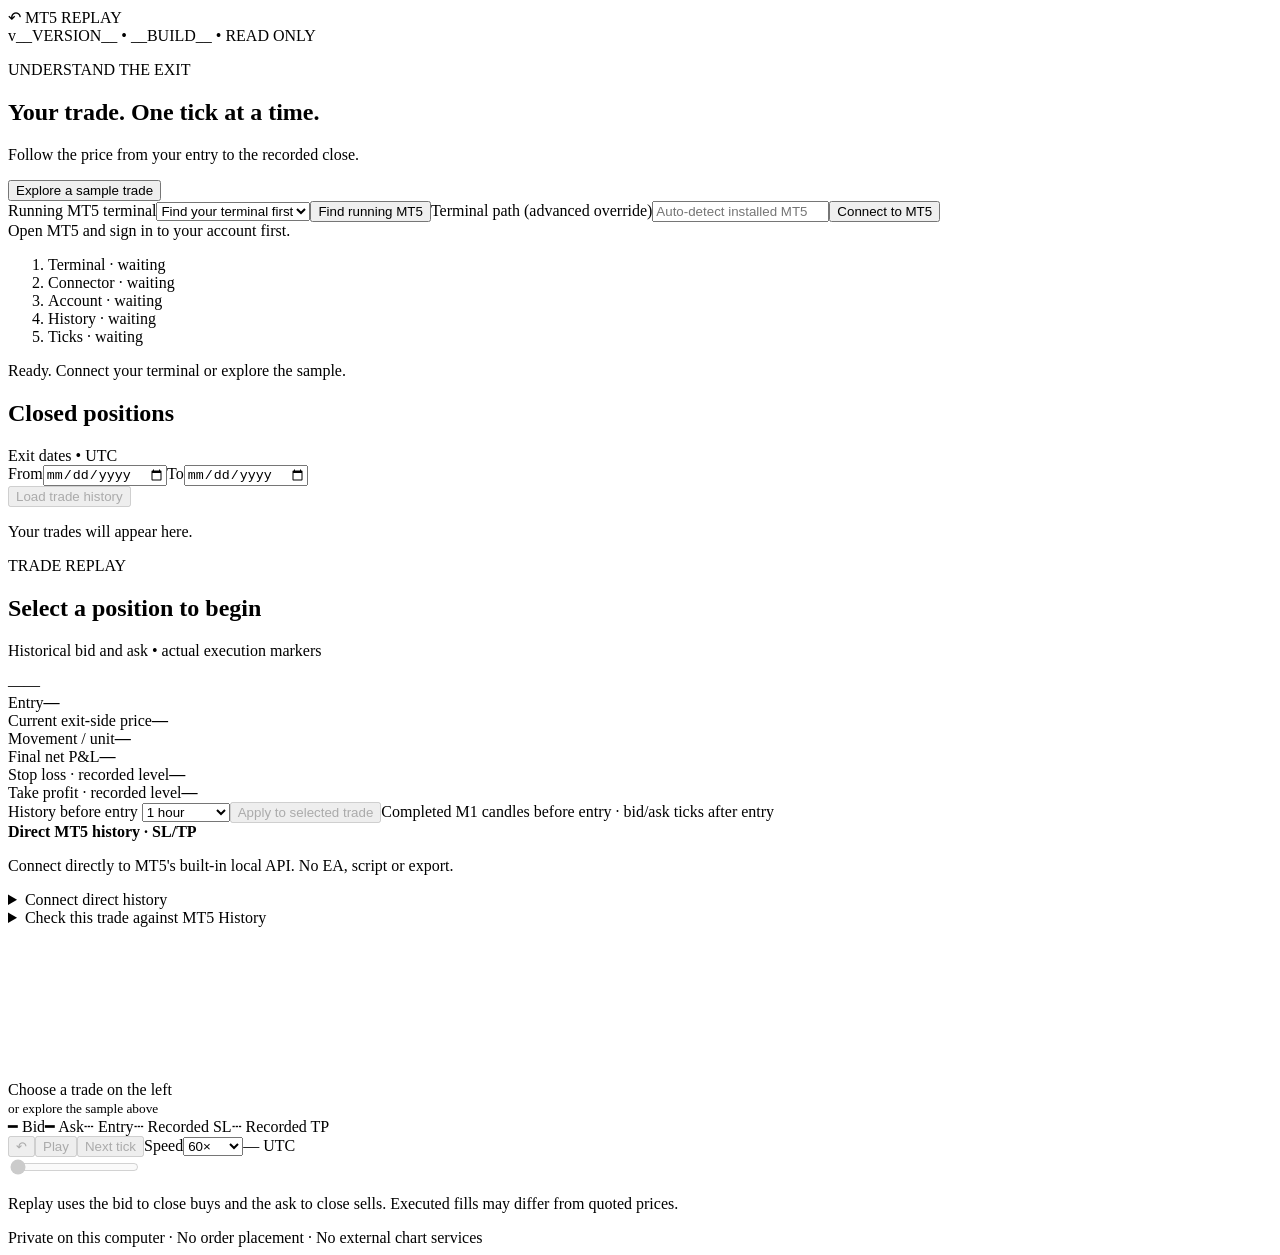
==== outputs/mt5-replay/static/index.html @ b0d13e99 "Add direct MT5 historical SL/TP and pre-entry replay context" ====
<!doctype html>
<html lang="en"><head><meta charset="utf-8"><meta name="viewport" content="width=device-width,initial-scale=1"><meta name="replay-token" content="__TOKEN__"><title>MT5 Replay</title><link rel="stylesheet" href="/style.css"><script defer src="/app.js"></script></head>
<body><script defer src="/connection.js"></script><header><div class="brand">↶ <span>MT5 REPLAY</span></div><span class="tag">v__VERSION__ • __BUILD__ • READ ONLY</span></header>
<main><section class="intro"><div><p class="eyebrow">UNDERSTAND THE EXIT</p><h1>Your trade. One tick at a time.</h1><p>Follow the price from your entry to the recorded close.</p></div><button id="demo">Explore a sample trade</button></section>
<section class="connection"><label>Running MT5 terminal<select id="terminals"><option value="">Find your terminal first</option></select></label><button id="scan">Find running MT5</button><label>Terminal path <span>(advanced override)</span><input id="path" placeholder="Auto-detect installed MT5"></label><button id="connect">Connect to MT5</button><div id="account">Open MT5 and sign in to your account first.</div></section>
<ol class="checks" aria-label="Connection checks"><li id="check-terminal">Terminal · waiting</li><li id="check-connector">Connector · waiting</li><li id="check-account">Account · waiting</li><li id="check-history">History · waiting</li><li id="check-ticks">Ticks · waiting</li></ol><div id="status" role="status" aria-live="polite">Ready. Connect your terminal or explore the sample.</div>
<div class="workspace"><aside><div class="aside-head"><h2>Closed positions</h2><span>Exit dates • UTC</span></div><div class="dates"><label>From<input type="date" id="start"></label><label>To<input type="date" id="end"></label></div><button id="load" disabled>Load trade history</button><p id="count">Your trades will appear here.</p><div id="trades"></div></aside>
<section class="player"><div class="player-head"><div><p class="eyebrow" id="source">TRADE REPLAY</p><h2 id="title">Select a position to begin</h2><p id="details">Historical bid and ask • actual execution markers</p></div><div class="result-header"><span id="result" class="result-badge neutral">—</span><span id="reason" class="tag">—</span></div></div>
<div class="metrics"><div><span>Entry</span><strong id="entry">—</strong></div><div><span>Current exit-side price</span><strong id="price">—</strong></div><div><span>Movement / unit</span><strong id="movement">—</strong></div><div><span>Final net P&amp;L</span><strong id="net">—</strong></div></div>
<div class="levels"><div><span id="sl-source">Stop loss · recorded level</span><strong id="sl-level" class="loss">—</strong></div><div><span id="tp-source">Take profit · recorded level</span><strong id="tp-level" class="gain">—</strong></div></div><div class="context-controls"><label>History before entry <select id="context-minutes"><option value="15">15 minutes</option><option value="30">30 minutes</option><option value="60" selected>1 hour</option><option value="240">4 hours</option></select></label><button id="reload-context" disabled>Apply to selected trade</button><span>Completed M1 candles before entry · bid/ask ticks after entry</span></div><section class="native-import"><strong>Direct MT5 history · SL/TP</strong><p id="levels-status" role="status">Connect directly to MT5's built-in local API. No EA, script or export.</p><details><summary>Connect direct history</summary><p>In the signed-in MT5: Tools → Options → MCP → enable the internal server. Copy its address and API key below. No AI provider subscription is required for this local connection.</p><label>Local MT5 address<input id="native-url" value="http://127.0.0.1:22346/mcp" spellcheck="false"></label><label>MT5 API key<input id="native-key" type="password" autocomplete="off" placeholder="Paste your MT5 MCP API key here"></label><button id="connect-native" disabled>Connect direct history</button><p>The key stays in this server's memory until reconnect or restart. It is sent only to the local MT5 endpoint. The app requests account and history data only.</p></details></section><details id="verification"><summary>Check this trade against MT5 History</summary><button id="verify" disabled>Read execution records again</button><p id="verify-note">Select a real trade to check its imported values.</p><div id="verify-records"></div></details><div class="chart-wrap"><canvas id="chart" aria-label="Historical bid and ask price replay"></canvas><div id="empty">Choose a trade on the left<br><small>or explore the sample above</small></div></div>
<div class="legend"><span class="bid">━ Bid</span><span class="ask">━ Ask</span><span>┄ Entry</span><span class="loss">┄ Recorded SL</span><span class="gain">┄ Recorded TP</span></div>
<div class="transport"><button id="reset" disabled aria-label="Restart">↶</button><button id="play" disabled>Play</button><button id="step" disabled>Next tick</button><label>Speed<select id="speed"><option value="1">1×</option><option value="10">10×</option><option value="60" selected>60×</option><option value="300">300×</option><option value="3600">3600×</option></select></label><span id="time">— UTC</span></div>
<input id="timeline" type="range" min="0" max="1000" value="0" disabled aria-label="Replay timeline"><p id="warning">Replay uses the bid to close buys and the ask to close sells. Executed fills may differ from quoted prices.</p>
</section></div></main><footer>Private on this computer · No order placement · No external chart services</footer></body></html>
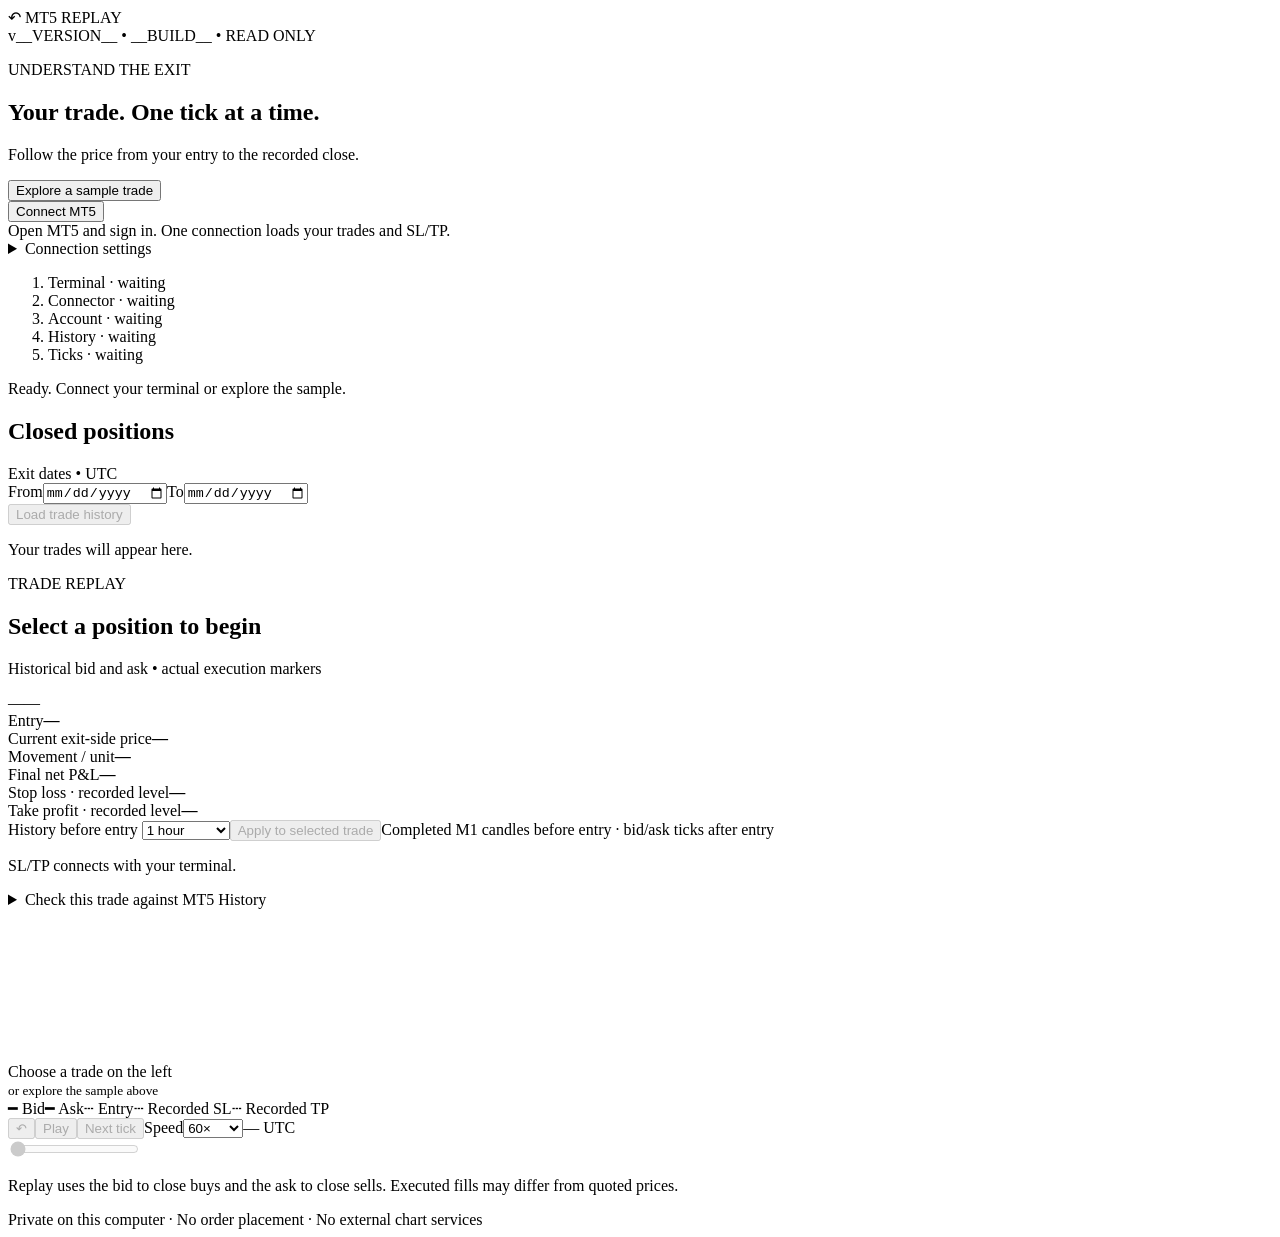
==== commit 68140ad7: "Simplify MT5 connection and securely remember API key" ====
--- a/outputs/mt5-replay/static/index.html
+++ b/outputs/mt5-replay/static/index.html
@@ -2,12 +2,12 @@
 <html lang="en"><head><meta charset="utf-8"><meta name="viewport" content="width=device-width,initial-scale=1"><meta name="replay-token" content="__TOKEN__"><title>MT5 Replay</title><link rel="stylesheet" href="/style.css"><script defer src="/app.js"></script></head>
 <body><script defer src="/connection.js"></script><header><div class="brand">↶ <span>MT5 REPLAY</span></div><span class="tag">v__VERSION__ • __BUILD__ • READ ONLY</span></header>
 <main><section class="intro"><div><p class="eyebrow">UNDERSTAND THE EXIT</p><h1>Your trade. One tick at a time.</h1><p>Follow the price from your entry to the recorded close.</p></div><button id="demo">Explore a sample trade</button></section>
-<section class="connection"><label>Running MT5 terminal<select id="terminals"><option value="">Find your terminal first</option></select></label><button id="scan">Find running MT5</button><label>Terminal path <span>(advanced override)</span><input id="path" placeholder="Auto-detect installed MT5"></label><button id="connect">Connect to MT5</button><div id="account">Open MT5 and sign in to your account first.</div></section>
+<section class="connection"><button id="connect">Connect MT5</button><div id="account">Open MT5 and sign in. One connection loads your trades and SL/TP.</div><details id="connection-settings"><summary>Connection settings</summary><p>First use: paste the API key from MT5 → Tools → Options → MCP. The app saves it locally using encryption tied to your Windows account.</p><label>MT5 API key<input id="native-key" type="password" autocomplete="off" placeholder="Paste your MT5 API key once"></label><p id="key-state">The API key is saved with Windows encryption after a successful connection.</p><button id="forget-key" disabled>Forget saved key</button><label>Local MT5 address<input id="native-url" value="http://127.0.0.1:22346/mcp" spellcheck="false"></label><label>Running terminal <span>(only needed with multiple installations)</span><select id="terminals"><option value="">Automatically find running MT5</option></select></label><label>Terminal path <span>(advanced override)</span><input id="path" placeholder="Auto-detect running MT5"></label></details></section>
 <ol class="checks" aria-label="Connection checks"><li id="check-terminal">Terminal · waiting</li><li id="check-connector">Connector · waiting</li><li id="check-account">Account · waiting</li><li id="check-history">History · waiting</li><li id="check-ticks">Ticks · waiting</li></ol><div id="status" role="status" aria-live="polite">Ready. Connect your terminal or explore the sample.</div>
 <div class="workspace"><aside><div class="aside-head"><h2>Closed positions</h2><span>Exit dates • UTC</span></div><div class="dates"><label>From<input type="date" id="start"></label><label>To<input type="date" id="end"></label></div><button id="load" disabled>Load trade history</button><p id="count">Your trades will appear here.</p><div id="trades"></div></aside>
 <section class="player"><div class="player-head"><div><p class="eyebrow" id="source">TRADE REPLAY</p><h2 id="title">Select a position to begin</h2><p id="details">Historical bid and ask • actual execution markers</p></div><div class="result-header"><span id="result" class="result-badge neutral">—</span><span id="reason" class="tag">—</span></div></div>
 <div class="metrics"><div><span>Entry</span><strong id="entry">—</strong></div><div><span>Current exit-side price</span><strong id="price">—</strong></div><div><span>Movement / unit</span><strong id="movement">—</strong></div><div><span>Final net P&amp;L</span><strong id="net">—</strong></div></div>
-<div class="levels"><div><span id="sl-source">Stop loss · recorded level</span><strong id="sl-level" class="loss">—</strong></div><div><span id="tp-source">Take profit · recorded level</span><strong id="tp-level" class="gain">—</strong></div></div><div class="context-controls"><label>History before entry <select id="context-minutes"><option value="15">15 minutes</option><option value="30">30 minutes</option><option value="60" selected>1 hour</option><option value="240">4 hours</option></select></label><button id="reload-context" disabled>Apply to selected trade</button><span>Completed M1 candles before entry · bid/ask ticks after entry</span></div><section class="native-import"><strong>Direct MT5 history · SL/TP</strong><p id="levels-status" role="status">Connect directly to MT5's built-in local API. No EA, script or export.</p><details><summary>Connect direct history</summary><p>In the signed-in MT5: Tools → Options → MCP → enable the internal server. Copy its address and API key below. No AI provider subscription is required for this local connection.</p><label>Local MT5 address<input id="native-url" value="http://127.0.0.1:22346/mcp" spellcheck="false"></label><label>MT5 API key<input id="native-key" type="password" autocomplete="off" placeholder="Paste your MT5 MCP API key here"></label><button id="connect-native" disabled>Connect direct history</button><p>The key stays in this server's memory until reconnect or restart. It is sent only to the local MT5 endpoint. The app requests account and history data only.</p></details></section><details id="verification"><summary>Check this trade against MT5 History</summary><button id="verify" disabled>Read execution records again</button><p id="verify-note">Select a real trade to check its imported values.</p><div id="verify-records"></div></details><div class="chart-wrap"><canvas id="chart" aria-label="Historical bid and ask price replay"></canvas><div id="empty">Choose a trade on the left<br><small>or explore the sample above</small></div></div>
+<div class="levels"><div><span id="sl-source">Stop loss · recorded level</span><strong id="sl-level" class="loss">—</strong></div><div><span id="tp-source">Take profit · recorded level</span><strong id="tp-level" class="gain">—</strong></div></div><div class="context-controls"><label>History before entry <select id="context-minutes"><option value="15">15 minutes</option><option value="30">30 minutes</option><option value="60" selected>1 hour</option><option value="240">4 hours</option></select></label><button id="reload-context" disabled>Apply to selected trade</button><span>Completed M1 candles before entry · bid/ask ticks after entry</span></div><div class="native-import"><p id="levels-status" role="status">SL/TP connects with your terminal.</p></div><details id="verification"><summary>Check this trade against MT5 History</summary><button id="verify" disabled>Read execution records again</button><p id="verify-note">Select a real trade to check its imported values.</p><div id="verify-records"></div></details><div class="chart-wrap"><canvas id="chart" aria-label="Historical bid and ask price replay"></canvas><div id="empty">Choose a trade on the left<br><small>or explore the sample above</small></div></div>
 <div class="legend"><span class="bid">━ Bid</span><span class="ask">━ Ask</span><span>┄ Entry</span><span class="loss">┄ Recorded SL</span><span class="gain">┄ Recorded TP</span></div>
 <div class="transport"><button id="reset" disabled aria-label="Restart">↶</button><button id="play" disabled>Play</button><button id="step" disabled>Next tick</button><label>Speed<select id="speed"><option value="1">1×</option><option value="10">10×</option><option value="60" selected>60×</option><option value="300">300×</option><option value="3600">3600×</option></select></label><span id="time">— UTC</span></div>
 <input id="timeline" type="range" min="0" max="1000" value="0" disabled aria-label="Replay timeline"><p id="warning">Replay uses the bid to close buys and the ask to close sells. Executed fills may differ from quoted prices.</p>
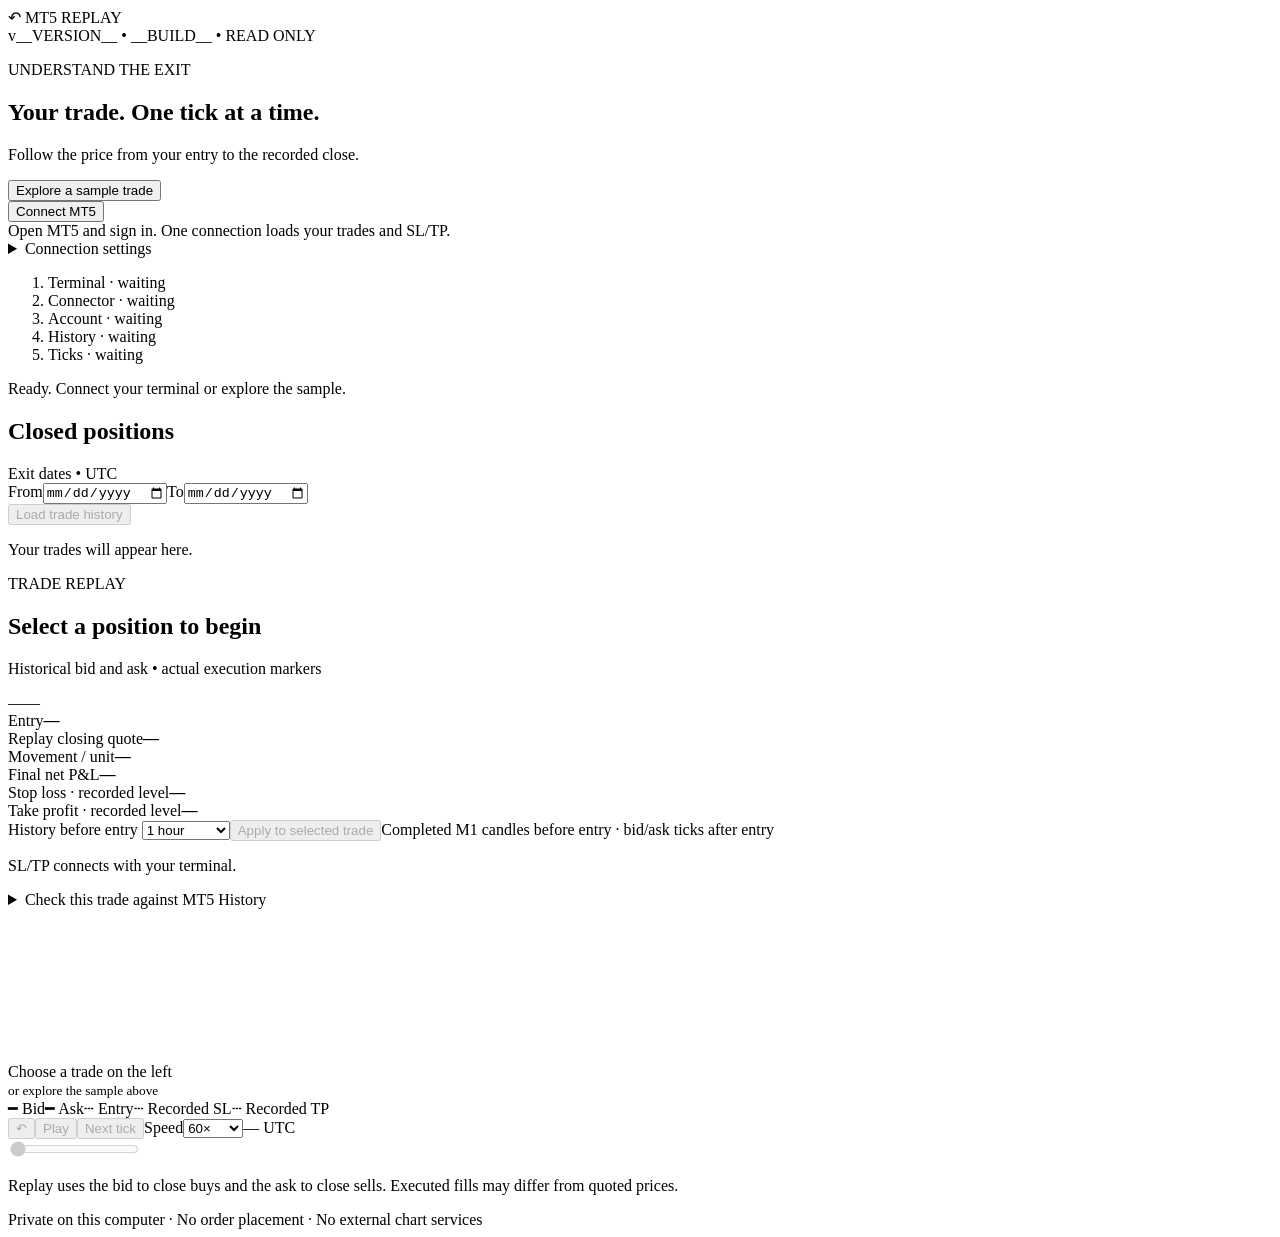
==== commit 63178442: "Expand replay context and improve chart time and quote display" ====
--- a/outputs/mt5-replay/static/index.html
+++ b/outputs/mt5-replay/static/index.html
@@ -6,8 +6,8 @@
 <ol class="checks" aria-label="Connection checks"><li id="check-terminal">Terminal · waiting</li><li id="check-connector">Connector · waiting</li><li id="check-account">Account · waiting</li><li id="check-history">History · waiting</li><li id="check-ticks">Ticks · waiting</li></ol><div id="status" role="status" aria-live="polite">Ready. Connect your terminal or explore the sample.</div>
 <div class="workspace"><aside><div class="aside-head"><h2>Closed positions</h2><span>Exit dates • UTC</span></div><div class="dates"><label>From<input type="date" id="start"></label><label>To<input type="date" id="end"></label></div><button id="load" disabled>Load trade history</button><p id="count">Your trades will appear here.</p><div id="trades"></div></aside>
 <section class="player"><div class="player-head"><div><p class="eyebrow" id="source">TRADE REPLAY</p><h2 id="title">Select a position to begin</h2><p id="details">Historical bid and ask • actual execution markers</p></div><div class="result-header"><span id="result" class="result-badge neutral">—</span><span id="reason" class="tag">—</span></div></div>
-<div class="metrics"><div><span>Entry</span><strong id="entry">—</strong></div><div><span>Current exit-side price</span><strong id="price">—</strong></div><div><span>Movement / unit</span><strong id="movement">—</strong></div><div><span>Final net P&amp;L</span><strong id="net">—</strong></div></div>
-<div class="levels"><div><span id="sl-source">Stop loss · recorded level</span><strong id="sl-level" class="loss">—</strong></div><div><span id="tp-source">Take profit · recorded level</span><strong id="tp-level" class="gain">—</strong></div></div><div class="context-controls"><label>History before entry <select id="context-minutes"><option value="15">15 minutes</option><option value="30">30 minutes</option><option value="60" selected>1 hour</option><option value="240">4 hours</option></select></label><button id="reload-context" disabled>Apply to selected trade</button><span>Completed M1 candles before entry · bid/ask ticks after entry</span></div><div class="native-import"><p id="levels-status" role="status">SL/TP connects with your terminal.</p></div><details id="verification"><summary>Check this trade against MT5 History</summary><button id="verify" disabled>Read execution records again</button><p id="verify-note">Select a real trade to check its imported values.</p><div id="verify-records"></div></details><div class="chart-wrap"><canvas id="chart" aria-label="Historical bid and ask price replay"></canvas><div id="empty">Choose a trade on the left<br><small>or explore the sample above</small></div></div>
+<div class="metrics"><div><span>Entry</span><strong id="entry">—</strong></div><div><span>Replay closing quote</span><strong id="price">—</strong><small id="quote-time"></small><button id="first-quote" hidden>Jump to first quote</button></div><div><span>Movement / unit</span><strong id="movement">—</strong></div><div><span>Final net P&amp;L</span><strong id="net">—</strong></div></div>
+<div class="levels"><div><span id="sl-source">Stop loss · recorded level</span><strong id="sl-level" class="loss">—</strong></div><div><span id="tp-source">Take profit · recorded level</span><strong id="tp-level" class="gain">—</strong></div></div><div class="context-controls"><label>History before entry <select id="context-minutes"><option value="15">15 minutes</option><option value="30">30 minutes</option><option value="60" selected>1 hour</option><option value="240">4 hours</option><option value="480">8 hours</option><option value="720">12 hours</option><option value="1440">1 day</option><option value="4320">3 days</option><option value="10080">1 week</option></select></label><button id="reload-context" disabled>Apply to selected trade</button><span>Completed M1 candles before entry · bid/ask ticks after entry</span></div><div class="native-import"><p id="levels-status" role="status">SL/TP connects with your terminal.</p></div><details id="verification"><summary>Check this trade against MT5 History</summary><button id="verify" disabled>Read execution records again</button><p id="verify-note">Select a real trade to check its imported values.</p><div id="verify-records"></div></details><div class="chart-wrap"><canvas id="chart" aria-label="Historical bid and ask price replay"></canvas><div id="empty">Choose a trade on the left<br><small>or explore the sample above</small></div></div>
 <div class="legend"><span class="bid">━ Bid</span><span class="ask">━ Ask</span><span>┄ Entry</span><span class="loss">┄ Recorded SL</span><span class="gain">┄ Recorded TP</span></div>
 <div class="transport"><button id="reset" disabled aria-label="Restart">↶</button><button id="play" disabled>Play</button><button id="step" disabled>Next tick</button><label>Speed<select id="speed"><option value="1">1×</option><option value="10">10×</option><option value="60" selected>60×</option><option value="300">300×</option><option value="3600">3600×</option></select></label><span id="time">— UTC</span></div>
 <input id="timeline" type="range" min="0" max="1000" value="0" disabled aria-label="Replay timeline"><p id="warning">Replay uses the bid to close buys and the ask to close sells. Executed fills may differ from quoted prices.</p>
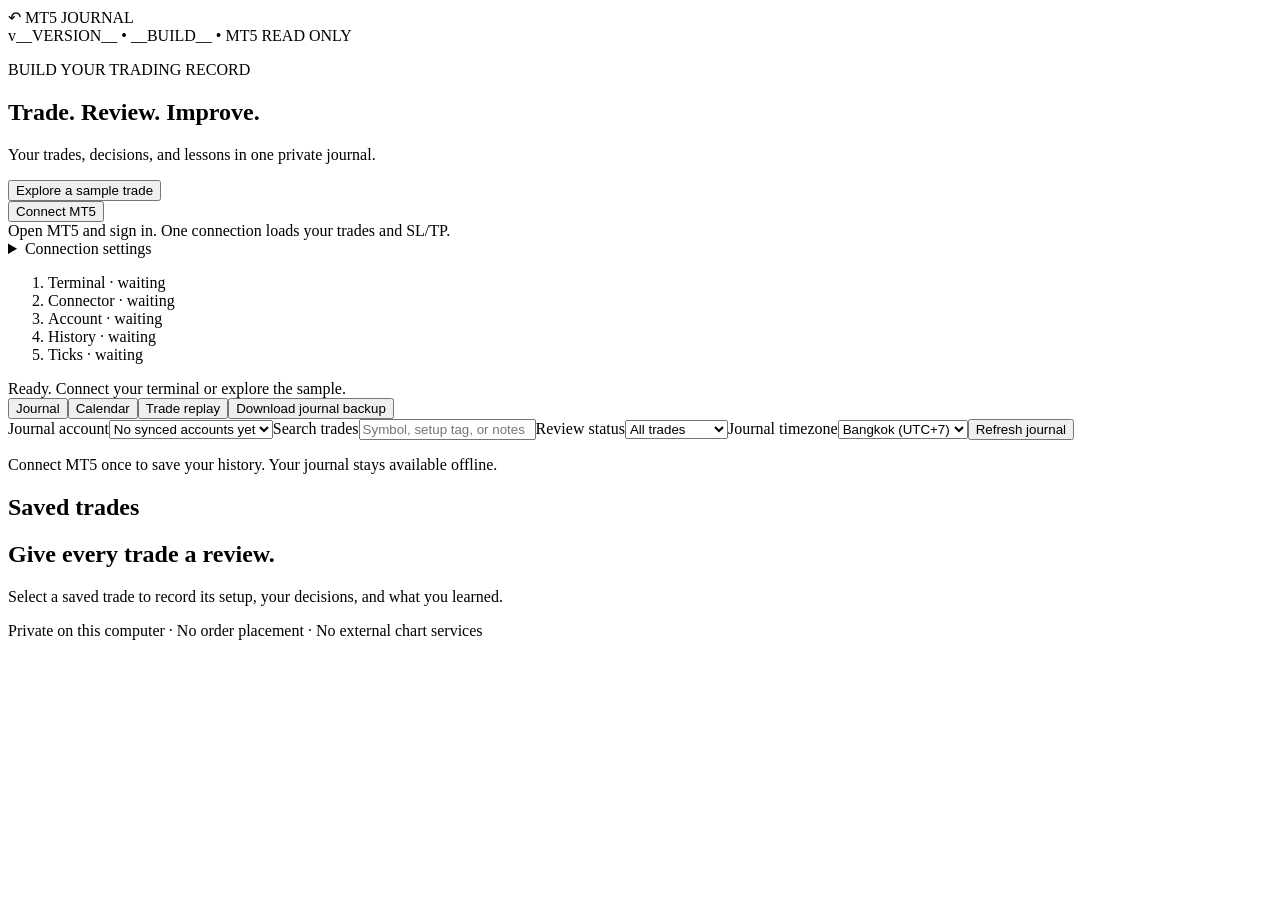
==== commit 55e32c6b: "Add persistent trading journal, reviews, screenshots, and calendar" ====
--- a/outputs/mt5-replay/static/index.html
+++ b/outputs/mt5-replay/static/index.html
@@ -1,10 +1,15 @@
 <!doctype html>
-<html lang="en"><head><meta charset="utf-8"><meta name="viewport" content="width=device-width,initial-scale=1"><meta name="replay-token" content="__TOKEN__"><title>MT5 Replay</title><link rel="stylesheet" href="/style.css"><script defer src="/app.js"></script></head>
-<body><script defer src="/connection.js"></script><header><div class="brand">↶ <span>MT5 REPLAY</span></div><span class="tag">v__VERSION__ • __BUILD__ • READ ONLY</span></header>
-<main><section class="intro"><div><p class="eyebrow">UNDERSTAND THE EXIT</p><h1>Your trade. One tick at a time.</h1><p>Follow the price from your entry to the recorded close.</p></div><button id="demo">Explore a sample trade</button></section>
+<html lang="en"><head><meta charset="utf-8"><meta name="viewport" content="width=device-width,initial-scale=1"><meta name="replay-token" content="__TOKEN__"><title>MT5 Trading Journal</title><link rel="stylesheet" href="/style.css"><link rel="stylesheet" href="/journal.css"><script defer src="/app.js"></script></head>
+<body><script defer src="/connection.js"></script><script defer src="/journal.js"></script><header><div class="brand">↶ <span>MT5 JOURNAL</span></div><span class="tag">v__VERSION__ • __BUILD__ • MT5 READ ONLY</span></header>
+<main><section class="intro"><div><p class="eyebrow">BUILD YOUR TRADING RECORD</p><h1>Trade. Review. Improve.</h1><p>Your trades, decisions, and lessons in one private journal.</p></div><button id="demo">Explore a sample trade</button></section>
 <section class="connection"><button id="connect">Connect MT5</button><div id="account">Open MT5 and sign in. One connection loads your trades and SL/TP.</div><details id="connection-settings"><summary>Connection settings</summary><p>First use: paste the API key from MT5 → Tools → Options → MCP. The app saves it locally using encryption tied to your Windows account.</p><label>MT5 API key<input id="native-key" type="password" autocomplete="off" placeholder="Paste your MT5 API key once"></label><p id="key-state">The API key is saved with Windows encryption after a successful connection.</p><button id="forget-key" disabled>Forget saved key</button><label>Local MT5 address<input id="native-url" value="http://127.0.0.1:22346/mcp" spellcheck="false"></label><label>Running terminal <span>(only needed with multiple installations)</span><select id="terminals"><option value="">Automatically find running MT5</option></select></label><label>Terminal path <span>(advanced override)</span><input id="path" placeholder="Auto-detect running MT5"></label></details></section>
 <ol class="checks" aria-label="Connection checks"><li id="check-terminal">Terminal · waiting</li><li id="check-connector">Connector · waiting</li><li id="check-account">Account · waiting</li><li id="check-history">History · waiting</li><li id="check-ticks">Ticks · waiting</li></ol><div id="status" role="status" aria-live="polite">Ready. Connect your terminal or explore the sample.</div>
-<div class="workspace"><aside><div class="aside-head"><h2>Closed positions</h2><span>Exit dates • UTC</span></div><div class="dates"><label>From<input type="date" id="start"></label><label>To<input type="date" id="end"></label></div><button id="load" disabled>Load trade history</button><p id="count">Your trades will appear here.</p><div id="trades"></div></aside>
+<nav class="journal-nav" aria-label="Journal views"><button id="nav-journal" class="selected">Journal</button><button id="nav-calendar">Calendar</button><button id="nav-replay">Trade replay</button><button id="journal-backup">Download journal backup</button></nav>
+<section id="journal-pane"><div class="journal-toolbar"><label>Journal account<select id="journal-account"><option value="">No synced accounts yet</option></select></label><label>Search trades<input id="journal-search" placeholder="Symbol, setup tag, or notes"></label><label>Review status<select id="journal-filter"><option value="all">All trades</option><option value="unreviewed">Needs review</option><option value="reviewed">Reviewed</option></select></label><label>Journal timezone<select id="journal-timezone"><option value="Asia/Bangkok">Bangkok (UTC+7)</option><option value="UTC">UTC</option></select></label><button id="journal-refresh">Refresh journal</button></div><p id="journal-context">Connect MT5 once to save your history. Your journal stays available offline.</p>
+<div id="journal-stats" class="journal-stats"></div>
+<section id="calendar-panel" hidden><div class="calendar-toolbar"><button id="month-prev" aria-label="Previous month">←</button><h2 id="calendar-title"></h2><button id="month-next" aria-label="Next month">→</button><button id="month-today">This month</button><button id="clear-day" hidden>Clear day filter</button></div><div class="calendar-weekdays"><span>Mon</span><span>Tue</span><span>Wed</span><span>Thu</span><span>Fri</span><span>Sat</span><span>Sun</span></div><div id="journal-calendar" class="journal-calendar"></div></section>
+<div class="journal-grid"><section class="journal-trade-list"><h2 id="journal-list-title">Saved trades</h2><div id="journal-trades"></div></section><section class="journal-editor"><div id="journal-empty"><h2>Give every trade a review.</h2><p>Select a saved trade to record its setup, your decisions, and what you learned.</p></div><form id="journal-form" hidden><div class="journal-entry-heading"><div><p class="eyebrow">TRADE REVIEW</p><h2 id="journal-title"></h2><p id="journal-trade-details"></p></div><strong id="journal-pnl"></strong></div><p id="journal-trade-levels"></p><button type="button" id="journal-replay">Replay this trade</button><label>Setup tags<input id="journal-tags" placeholder="breakout, London session, trend continuation" maxlength="500"></label><label>Trade notes<textarea id="journal-notes" rows="6" maxlength="20000" placeholder="Why did you enter? What happened? What did you do well or miss?"></textarea></label><label>Lesson for next time<textarea id="journal-lesson" rows="3" maxlength="4000" placeholder="One specific action to repeat or change."></textarea></label><div class="review-controls"><label>Process rating<select id="journal-rating"><option value="0">Not rated</option><option value="1">1 — Poor</option><option value="2">2 — Needs work</option><option value="3">3 — Acceptable</option><option value="4">4 — Good</option><option value="5">5 — Excellent</option></select></label><label class="check-label"><input id="journal-reviewed" type="checkbox"> Review completed</label></div><fieldset><legend>Review checklist</legend><label class="check-label"><input id="review-planned" type="checkbox"> Followed my setup and plan</label><label class="check-label"><input id="review-risk" type="checkbox"> Respected my risk rules</label><label class="check-label"><input id="review-entry" type="checkbox"> Entry followed my criteria</label><label class="check-label"><input id="review-exit" type="checkbox"> Exit followed my rules</label></fieldset><div class="journal-save-row"><button type="submit" id="journal-save">Save review</button><span id="journal-save-status" role="status"></span></div><section class="screenshots"><h3>Screenshots</h3><label class="upload-label">Attach screenshot<input id="journal-upload" type="file" accept="image/png,image/jpeg,image/webp"></label><button type="button" id="journal-capture">Capture current replay chart</button><p>PNG, JPEG or WebP · up to 3 MB each · 8 per trade</p><div id="journal-images"></div></section></form></section></div></section>
+<div class="workspace" id="replay-pane" hidden><aside><div class="aside-head"><h2>Closed positions</h2><span>Exit dates • UTC</span></div><div class="dates"><label>From<input type="date" id="start"></label><label>To<input type="date" id="end"></label></div><button id="load" disabled>Load trade history</button><p id="count">Your trades will appear here.</p><div id="trades"></div></aside>
 <section class="player"><div class="player-head"><div><p class="eyebrow" id="source">TRADE REPLAY</p><h2 id="title">Select a position to begin</h2><p id="details">Historical bid and ask • actual execution markers</p></div><div class="result-header"><span id="result" class="result-badge neutral">—</span><span id="reason" class="tag">—</span></div></div>
 <div class="metrics"><div><span>Entry</span><strong id="entry">—</strong></div><div><span>Replay closing quote</span><strong id="price">—</strong><small id="quote-time"></small><button id="first-quote" hidden>Jump to first quote</button></div><div><span>Movement / unit</span><strong id="movement">—</strong></div><div><span>Final net P&amp;L</span><strong id="net">—</strong></div></div>
 <div class="levels"><div><span id="sl-source">Stop loss · recorded level</span><strong id="sl-level" class="loss">—</strong></div><div><span id="tp-source">Take profit · recorded level</span><strong id="tp-level" class="gain">—</strong></div></div><div class="context-controls"><label>History before entry <select id="context-minutes"><option value="15">15 minutes</option><option value="30">30 minutes</option><option value="60" selected>1 hour</option><option value="240">4 hours</option><option value="480">8 hours</option><option value="720">12 hours</option><option value="1440">1 day</option><option value="4320">3 days</option><option value="10080">1 week</option></select></label><button id="reload-context" disabled>Apply to selected trade</button><span>Completed M1 candles before entry · bid/ask ticks after entry</span></div><div class="native-import"><p id="levels-status" role="status">SL/TP connects with your terminal.</p></div><details id="verification"><summary>Check this trade against MT5 History</summary><button id="verify" disabled>Read execution records again</button><p id="verify-note">Select a real trade to check its imported values.</p><div id="verify-records"></div></details><div class="chart-wrap"><canvas id="chart" aria-label="Historical bid and ask price replay"></canvas><div id="empty">Choose a trade on the left<br><small>or explore the sample above</small></div></div>
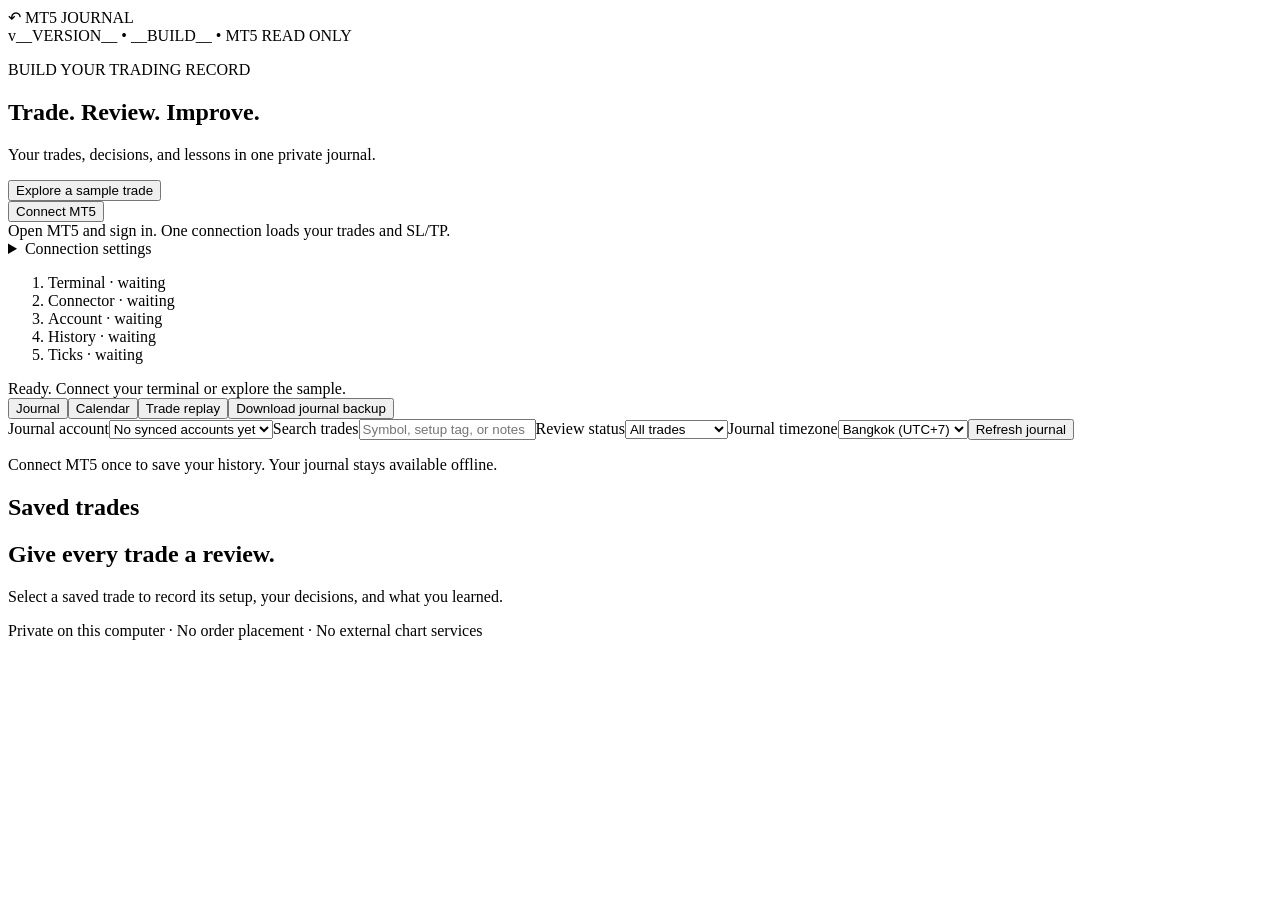
==== commit 152dbd63: "Embed replay in journal reviews and connect automatically" ====
--- a/outputs/mt5-replay/static/index.html
+++ b/outputs/mt5-replay/static/index.html
@@ -8,7 +8,7 @@
 <section id="journal-pane"><div class="journal-toolbar"><label>Journal account<select id="journal-account"><option value="">No synced accounts yet</option></select></label><label>Search trades<input id="journal-search" placeholder="Symbol, setup tag, or notes"></label><label>Review status<select id="journal-filter"><option value="all">All trades</option><option value="unreviewed">Needs review</option><option value="reviewed">Reviewed</option></select></label><label>Journal timezone<select id="journal-timezone"><option value="Asia/Bangkok">Bangkok (UTC+7)</option><option value="UTC">UTC</option></select></label><button id="journal-refresh">Refresh journal</button></div><p id="journal-context">Connect MT5 once to save your history. Your journal stays available offline.</p>
 <div id="journal-stats" class="journal-stats"></div>
 <section id="calendar-panel" hidden><div class="calendar-toolbar"><button id="month-prev" aria-label="Previous month">←</button><h2 id="calendar-title"></h2><button id="month-next" aria-label="Next month">→</button><button id="month-today">This month</button><button id="clear-day" hidden>Clear day filter</button></div><div class="calendar-weekdays"><span>Mon</span><span>Tue</span><span>Wed</span><span>Thu</span><span>Fri</span><span>Sat</span><span>Sun</span></div><div id="journal-calendar" class="journal-calendar"></div></section>
-<div class="journal-grid"><section class="journal-trade-list"><h2 id="journal-list-title">Saved trades</h2><div id="journal-trades"></div></section><section class="journal-editor"><div id="journal-empty"><h2>Give every trade a review.</h2><p>Select a saved trade to record its setup, your decisions, and what you learned.</p></div><form id="journal-form" hidden><div class="journal-entry-heading"><div><p class="eyebrow">TRADE REVIEW</p><h2 id="journal-title"></h2><p id="journal-trade-details"></p></div><strong id="journal-pnl"></strong></div><p id="journal-trade-levels"></p><button type="button" id="journal-replay">Replay this trade</button><label>Setup tags<input id="journal-tags" placeholder="breakout, London session, trend continuation" maxlength="500"></label><label>Trade notes<textarea id="journal-notes" rows="6" maxlength="20000" placeholder="Why did you enter? What happened? What did you do well or miss?"></textarea></label><label>Lesson for next time<textarea id="journal-lesson" rows="3" maxlength="4000" placeholder="One specific action to repeat or change."></textarea></label><div class="review-controls"><label>Process rating<select id="journal-rating"><option value="0">Not rated</option><option value="1">1 — Poor</option><option value="2">2 — Needs work</option><option value="3">3 — Acceptable</option><option value="4">4 — Good</option><option value="5">5 — Excellent</option></select></label><label class="check-label"><input id="journal-reviewed" type="checkbox"> Review completed</label></div><fieldset><legend>Review checklist</legend><label class="check-label"><input id="review-planned" type="checkbox"> Followed my setup and plan</label><label class="check-label"><input id="review-risk" type="checkbox"> Respected my risk rules</label><label class="check-label"><input id="review-entry" type="checkbox"> Entry followed my criteria</label><label class="check-label"><input id="review-exit" type="checkbox"> Exit followed my rules</label></fieldset><div class="journal-save-row"><button type="submit" id="journal-save">Save review</button><span id="journal-save-status" role="status"></span></div><section class="screenshots"><h3>Screenshots</h3><label class="upload-label">Attach screenshot<input id="journal-upload" type="file" accept="image/png,image/jpeg,image/webp"></label><button type="button" id="journal-capture">Capture current replay chart</button><p>PNG, JPEG or WebP · up to 3 MB each · 8 per trade</p><div id="journal-images"></div></section></form></section></div></section>
+<div class="journal-grid"><section class="journal-trade-list"><h2 id="journal-list-title">Saved trades</h2><div id="journal-trades"></div></section><section class="journal-editor"><div id="journal-empty"><h2>Give every trade a review.</h2><p>Select a saved trade to record its setup, your decisions, and what you learned.</p></div><form id="journal-form" hidden><div class="journal-entry-heading"><div><p class="eyebrow">TRADE REVIEW</p><h2 id="journal-title"></h2><p id="journal-trade-details"></p></div><strong id="journal-pnl"></strong></div><p id="journal-trade-levels"></p><button type="button" id="journal-replay" aria-expanded="false" aria-controls="journal-inline-replay">Show replay here</button><p id="journal-replay-status" role="status"></p><div id="journal-inline-replay" hidden></div><label>Setup tags<input id="journal-tags" placeholder="breakout, London session, trend continuation" maxlength="500"></label><label>Trade notes<textarea id="journal-notes" rows="6" maxlength="20000" placeholder="Why did you enter? What happened? What did you do well or miss?"></textarea></label><label>Lesson for next time<textarea id="journal-lesson" rows="3" maxlength="4000" placeholder="One specific action to repeat or change."></textarea></label><div class="review-controls"><label>Process rating<select id="journal-rating"><option value="0">Not rated</option><option value="1">1 — Poor</option><option value="2">2 — Needs work</option><option value="3">3 — Acceptable</option><option value="4">4 — Good</option><option value="5">5 — Excellent</option></select></label><label class="check-label"><input id="journal-reviewed" type="checkbox"> Review completed</label></div><fieldset><legend>Review checklist</legend><label class="check-label"><input id="review-planned" type="checkbox"> Followed my setup and plan</label><label class="check-label"><input id="review-risk" type="checkbox"> Respected my risk rules</label><label class="check-label"><input id="review-entry" type="checkbox"> Entry followed my criteria</label><label class="check-label"><input id="review-exit" type="checkbox"> Exit followed my rules</label></fieldset><div class="journal-save-row"><button type="submit" id="journal-save">Save review</button><span id="journal-save-status" role="status"></span></div><section class="screenshots"><h3>Screenshots</h3><label class="upload-label">Attach screenshot<input id="journal-upload" type="file" accept="image/png,image/jpeg,image/webp"></label><button type="button" id="journal-capture">Capture current replay chart</button><p>PNG, JPEG or WebP · up to 3 MB each · 8 per trade</p><div id="journal-images"></div></section></form></section></div></section>
 <div class="workspace" id="replay-pane" hidden><aside><div class="aside-head"><h2>Closed positions</h2><span>Exit dates • UTC</span></div><div class="dates"><label>From<input type="date" id="start"></label><label>To<input type="date" id="end"></label></div><button id="load" disabled>Load trade history</button><p id="count">Your trades will appear here.</p><div id="trades"></div></aside>
 <section class="player"><div class="player-head"><div><p class="eyebrow" id="source">TRADE REPLAY</p><h2 id="title">Select a position to begin</h2><p id="details">Historical bid and ask • actual execution markers</p></div><div class="result-header"><span id="result" class="result-badge neutral">—</span><span id="reason" class="tag">—</span></div></div>
 <div class="metrics"><div><span>Entry</span><strong id="entry">—</strong></div><div><span>Replay closing quote</span><strong id="price">—</strong><small id="quote-time"></small><button id="first-quote" hidden>Jump to first quote</button></div><div><span>Movement / unit</span><strong id="movement">—</strong></div><div><span>Final net P&amp;L</span><strong id="net">—</strong></div></div>
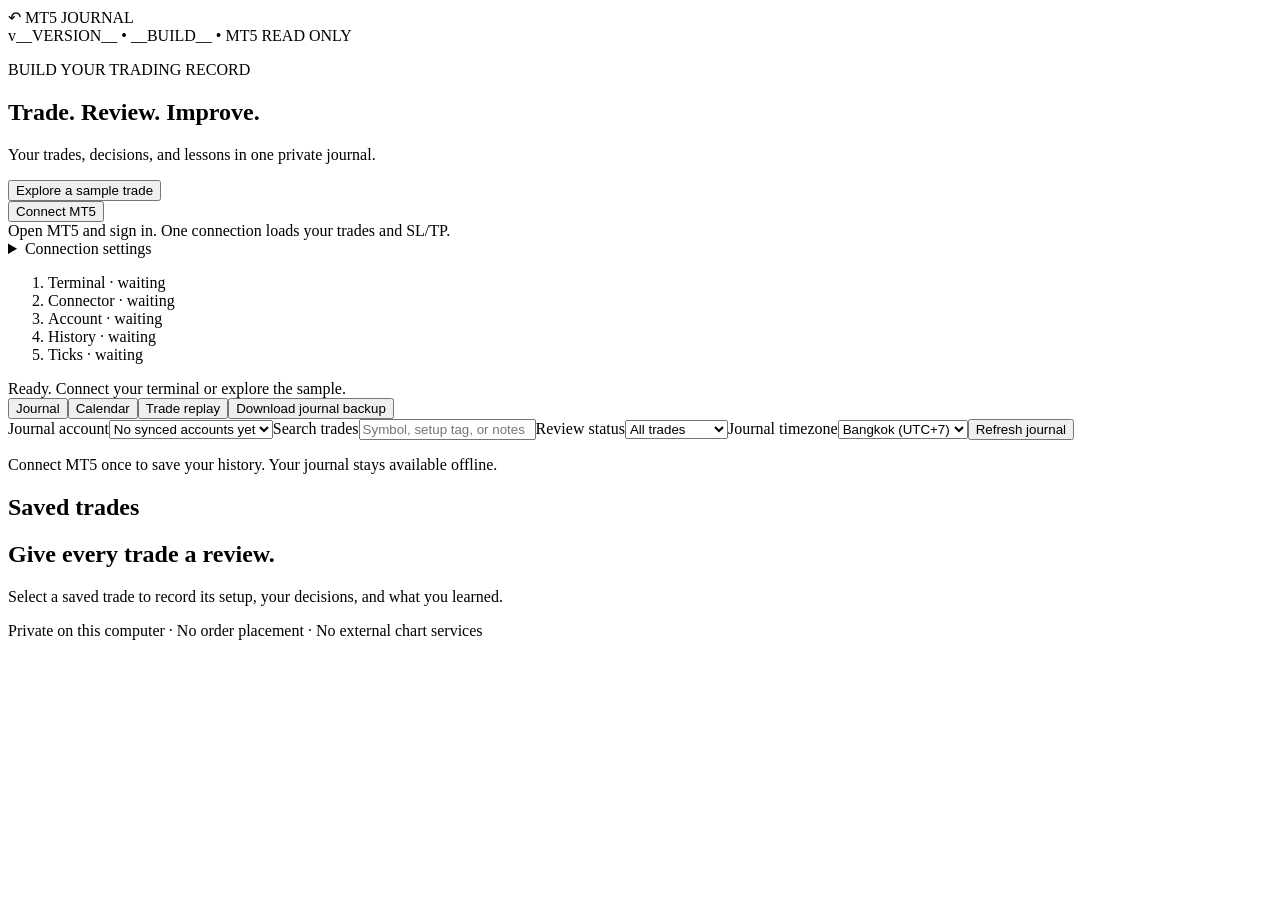
==== commit 7f1ecd07: "Add exit replay chart capture and screenshot zoom popup" ====
--- a/outputs/mt5-replay/static/index.html
+++ b/outputs/mt5-replay/static/index.html
@@ -8,7 +8,7 @@
 <section id="journal-pane"><div class="journal-toolbar"><label>Journal account<select id="journal-account"><option value="">No synced accounts yet</option></select></label><label>Search trades<input id="journal-search" placeholder="Symbol, setup tag, or notes"></label><label>Review status<select id="journal-filter"><option value="all">All trades</option><option value="unreviewed">Needs review</option><option value="reviewed">Reviewed</option></select></label><label>Journal timezone<select id="journal-timezone"><option value="Asia/Bangkok">Bangkok (UTC+7)</option><option value="UTC">UTC</option></select></label><button id="journal-refresh">Refresh journal</button></div><p id="journal-context">Connect MT5 once to save your history. Your journal stays available offline.</p>
 <div id="journal-stats" class="journal-stats"></div>
 <section id="calendar-panel" hidden><div class="calendar-toolbar"><button id="month-prev" aria-label="Previous month">←</button><h2 id="calendar-title"></h2><button id="month-next" aria-label="Next month">→</button><button id="month-today">This month</button><button id="clear-day" hidden>Clear day filter</button></div><div class="calendar-weekdays"><span>Mon</span><span>Tue</span><span>Wed</span><span>Thu</span><span>Fri</span><span>Sat</span><span>Sun</span></div><div id="journal-calendar" class="journal-calendar"></div></section>
-<div class="journal-grid"><section class="journal-trade-list"><h2 id="journal-list-title">Saved trades</h2><div id="journal-trades"></div></section><section class="journal-editor"><div id="journal-empty"><h2>Give every trade a review.</h2><p>Select a saved trade to record its setup, your decisions, and what you learned.</p></div><form id="journal-form" hidden><div class="journal-entry-heading"><div><p class="eyebrow">TRADE REVIEW</p><h2 id="journal-title"></h2><p id="journal-trade-details"></p></div><strong id="journal-pnl"></strong></div><p id="journal-trade-levels"></p><button type="button" id="journal-replay" aria-expanded="false" aria-controls="journal-inline-replay">Show replay here</button><p id="journal-replay-status" role="status"></p><div id="journal-inline-replay" hidden></div><label>Setup tags<input id="journal-tags" placeholder="breakout, London session, trend continuation" maxlength="500"></label><label>Trade notes<textarea id="journal-notes" rows="6" maxlength="20000" placeholder="Why did you enter? What happened? What did you do well or miss?"></textarea></label><label>Lesson for next time<textarea id="journal-lesson" rows="3" maxlength="4000" placeholder="One specific action to repeat or change."></textarea></label><div class="review-controls"><label>Process rating<select id="journal-rating"><option value="0">Not rated</option><option value="1">1 — Poor</option><option value="2">2 — Needs work</option><option value="3">3 — Acceptable</option><option value="4">4 — Good</option><option value="5">5 — Excellent</option></select></label><label class="check-label"><input id="journal-reviewed" type="checkbox"> Review completed</label></div><fieldset><legend>Review checklist</legend><label class="check-label"><input id="review-planned" type="checkbox"> Followed my setup and plan</label><label class="check-label"><input id="review-risk" type="checkbox"> Respected my risk rules</label><label class="check-label"><input id="review-entry" type="checkbox"> Entry followed my criteria</label><label class="check-label"><input id="review-exit" type="checkbox"> Exit followed my rules</label></fieldset><div class="journal-save-row"><button type="submit" id="journal-save">Save review</button><span id="journal-save-status" role="status"></span></div><section class="screenshots"><h3>Screenshots</h3><label class="upload-label">Attach screenshot<input id="journal-upload" type="file" accept="image/png,image/jpeg,image/webp"></label><button type="button" id="journal-capture">Capture current replay chart</button><p>PNG, JPEG or WebP · up to 3 MB each · 8 per trade</p><div id="journal-images"></div></section></form></section></div></section>
+<div class="journal-grid"><section class="journal-trade-list"><h2 id="journal-list-title">Saved trades</h2><div id="journal-trades"></div></section><section class="journal-editor"><div id="journal-empty"><h2>Give every trade a review.</h2><p>Select a saved trade to record its setup, your decisions, and what you learned.</p></div><form id="journal-form" hidden><div class="journal-entry-heading"><div><p class="eyebrow">TRADE REVIEW</p><h2 id="journal-title"></h2><p id="journal-trade-details"></p></div><strong id="journal-pnl"></strong></div><p id="journal-trade-levels"></p><button type="button" id="journal-replay" aria-expanded="false" aria-controls="journal-inline-replay">Show replay here</button><p id="journal-replay-status" role="status"></p><div id="journal-inline-replay" hidden></div><label>Setup tags<input id="journal-tags" placeholder="breakout, London session, trend continuation" maxlength="500"></label><label>Trade notes<textarea id="journal-notes" rows="6" maxlength="20000" placeholder="Why did you enter? What happened? What did you do well or miss?"></textarea></label><label>Lesson for next time<textarea id="journal-lesson" rows="3" maxlength="4000" placeholder="One specific action to repeat or change."></textarea></label><div class="review-controls"><label>Process rating<select id="journal-rating"><option value="0">Not rated</option><option value="1">1 — Poor</option><option value="2">2 — Needs work</option><option value="3">3 — Acceptable</option><option value="4">4 — Good</option><option value="5">5 — Excellent</option></select></label><label class="check-label"><input id="journal-reviewed" type="checkbox"> Review completed</label></div><fieldset><legend>Review checklist</legend><label class="check-label"><input id="review-planned" type="checkbox"> Followed my setup and plan</label><label class="check-label"><input id="review-risk" type="checkbox"> Respected my risk rules</label><label class="check-label"><input id="review-entry" type="checkbox"> Entry followed my criteria</label><label class="check-label"><input id="review-exit" type="checkbox"> Exit followed my rules</label></fieldset><div class="journal-save-row"><button type="submit" id="journal-save">Save review</button><span id="journal-save-status" role="status"></span></div><section class="screenshots"><h3>Screenshots</h3><label class="upload-label">Attach screenshot<input id="journal-upload" type="file" accept="image/png,image/jpeg,image/webp"></label><button type="button" id="journal-capture">Capture current replay chart</button><button type="button" id="journal-capture-exit">Capture exit replay chart</button><p>PNG, JPEG or WebP · up to 3 MB each · 8 per trade</p><div id="journal-images"></div></section></form></section></div></section>
 <div class="workspace" id="replay-pane" hidden><aside><div class="aside-head"><h2>Closed positions</h2><span>Exit dates • UTC</span></div><div class="dates"><label>From<input type="date" id="start"></label><label>To<input type="date" id="end"></label></div><button id="load" disabled>Load trade history</button><p id="count">Your trades will appear here.</p><div id="trades"></div></aside>
 <section class="player"><div class="player-head"><div><p class="eyebrow" id="source">TRADE REPLAY</p><h2 id="title">Select a position to begin</h2><p id="details">Historical bid and ask • actual execution markers</p></div><div class="result-header"><span id="result" class="result-badge neutral">—</span><span id="reason" class="tag">—</span></div></div>
 <div class="metrics"><div><span>Entry</span><strong id="entry">—</strong></div><div><span>Replay closing quote</span><strong id="price">—</strong><small id="quote-time"></small><button id="first-quote" hidden>Jump to first quote</button></div><div><span>Movement / unit</span><strong id="movement">—</strong></div><div><span>Final net P&amp;L</span><strong id="net">—</strong></div></div>
@@ -16,4 +16,4 @@
 <div class="legend"><span class="bid">━ Bid</span><span class="ask">━ Ask</span><span>┄ Entry</span><span class="loss">┄ Recorded SL</span><span class="gain">┄ Recorded TP</span></div>
 <div class="transport"><button id="reset" disabled aria-label="Restart">↶</button><button id="play" disabled>Play</button><button id="step" disabled>Next tick</button><label>Speed<select id="speed"><option value="1">1×</option><option value="10">10×</option><option value="60" selected>60×</option><option value="300">300×</option><option value="3600">3600×</option></select></label><span id="time">— UTC</span></div>
 <input id="timeline" type="range" min="0" max="1000" value="0" disabled aria-label="Replay timeline"><p id="warning">Replay uses the bid to close buys and the ask to close sells. Executed fills may differ from quoted prices.</p>
-</section></div></main><footer>Private on this computer · No order placement · No external chart services</footer></body></html>
+</section></div></main><dialog id="screenshot-viewer" aria-labelledby="screenshot-title"><div class="screenshot-dialog-header"><h2 id="screenshot-title">Screenshot</h2><button id="screenshot-zoom" type="button">Actual size</button><button id="screenshot-close" type="button" aria-label="Close screenshot">Close ×</button></div><div id="screenshot-viewport"><img id="screenshot-full" alt=""></div><p>Click the image to toggle actual size. Press Escape or click outside to close.</p></dialog><footer>Private on this computer · No order placement · No external chart services</footer></body></html>
